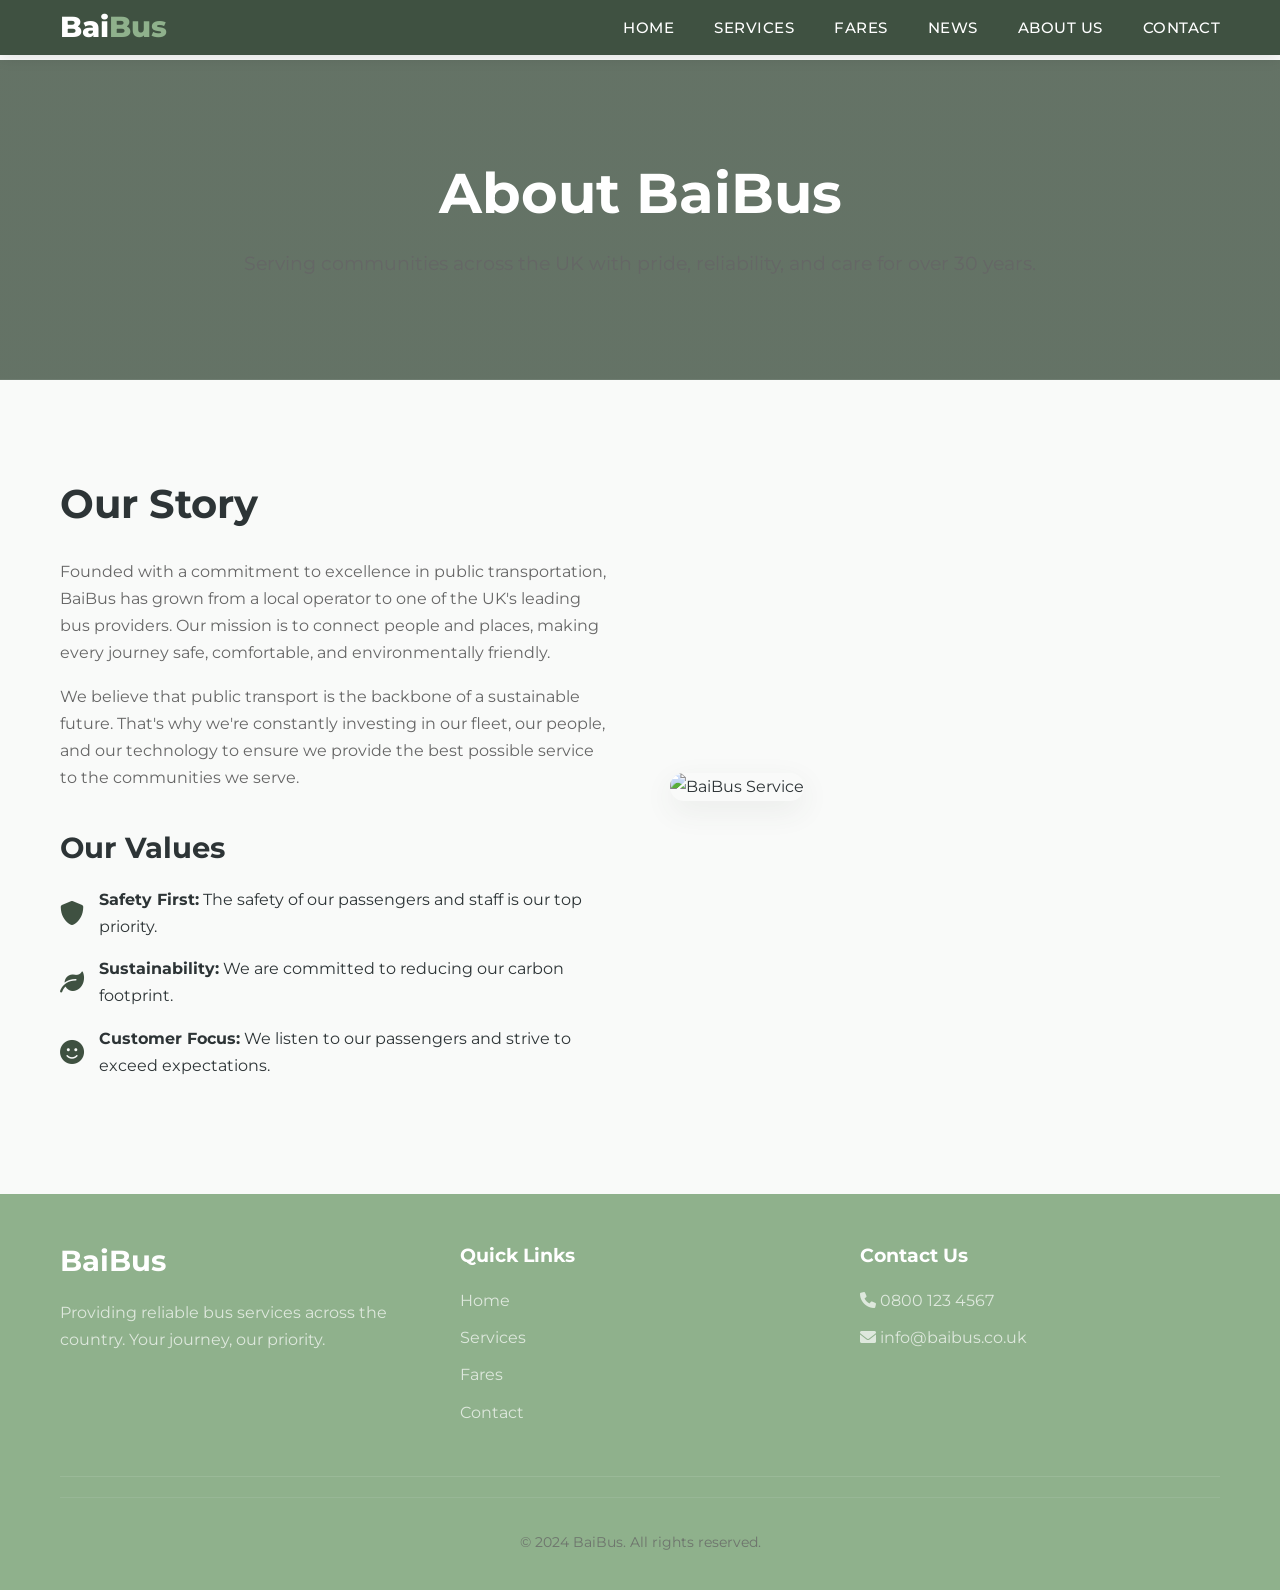
==== about.html @ 261c1f7c "Revamp commit" ====
<!DOCTYPE html>
<html lang="en">
<head>
    <meta charset="UTF-8">
    <meta name="viewport" content="width=device-width, initial-scale=1.0">
    <title>About Us - BaiBus</title>
    <link rel="stylesheet" href="css/styles.css">
    <link rel="stylesheet" href="https://cdnjs.cloudflare.com/ajax/libs/font-awesome/6.0.0/css/all.min.css">
    <link href="https://fonts.googleapis.com/css2?family=Montserrat:wght@300;400;500;600;700;800&family=Inter:wght@400;500;600&display=swap" rel="stylesheet">
</head>
<body>
    <!-- Header -->
    <header>
        <div class="container">
            <div class="logo">
                <a href="index.html"><h1><span class="logo-bai">Bai</span><span class="logo-bus">Bus</span></h1></a>
            </div>
            <nav>
                <ul>
                    <li><a href="index.html">Home</a></li>
                    <li><a href="services.html">Services</a></li>
                    <li><a href="fares.html">Fares</a></li>
                    <li><a href="news.html">News</a></li>
                    <li><a href="about.html" class="active">About Us</a></li>
                    <li><a href="contact.html">Contact</a></li>
                </ul>
            </nav>
            <div class="mobile-menu-toggle">
                <i class="fas fa-bars"></i>
            </div>
        </div>
    </header>

    <!-- Page Header -->
    <section class="page-header" style="background: linear-gradient(rgba(63, 81, 65, 0.8), rgba(63, 81, 65, 0.8)), url('images/hero-bus.jpg'); background-size: cover; background-position: center; padding: 100px 0; color: white; text-align: center;">
        <div class="container">
            <h1 style="font-size: 3.5rem; margin-bottom: 20px;">About BaiBus</h1>
            <p style="font-size: 1.2rem; max-width: 800px; margin: 0 auto; opacity: 0.9;">Serving communities across the UK with pride, reliability, and care for over 30 years.</p>
        </div>
    </section>

    <!-- About Content -->
    <section class="about-page" style="padding: 100px 0;">
        <div class="container">
            <div class="about-grid" style="display: grid; grid-template-columns: 1fr 1fr; gap: 60px; align-items: center;">
                <div class="about-text">
                    <h2 style="text-align: left; margin-bottom: 30px;">Our Story</h2>
                    <p>Founded with a commitment to excellence in public transportation, BaiBus has grown from a local operator to one of the UK's leading bus providers. Our mission is to connect people and places, making every journey safe, comfortable, and environmentally friendly.</p>
                    <p>We believe that public transport is the backbone of a sustainable future. That's why we're constantly investing in our fleet, our people, and our technology to ensure we provide the best possible service to the communities we serve.</p>
                    
                    <div class="values" style="margin-top: 40px;">
                        <h3 style="margin-bottom: 20px;">Our Values</h3>
                        <ul style="list-style: none;">
                            <li style="margin-bottom: 15px; display: flex; align-items: center; gap: 15px;">
                                <i class="fas fa-shield-alt" style="color: var(--primary-color); font-size: 1.5rem;"></i>
                                <span><strong>Safety First:</strong> The safety of our passengers and staff is our top priority.</span>
                            </li>
                            <li style="margin-bottom: 15px; display: flex; align-items: center; gap: 15px;">
                                <i class="fas fa-leaf" style="color: var(--primary-color); font-size: 1.5rem;"></i>
                                <span><strong>Sustainability:</strong> We are committed to reducing our carbon footprint.</span>
                            </li>
                            <li style="margin-bottom: 15px; display: flex; align-items: center; gap: 15px;">
                                <i class="fas fa-smile" style="color: var(--primary-color); font-size: 1.5rem;"></i>
                                <span><strong>Customer Focus:</strong> We listen to our passengers and strive to exceed expectations.</span>
                            </li>
                        </ul>
                    </div>
                </div>
                <div class="about-image-container">
                    <img src="images/hero-bus.jpg" alt="BaiBus Service" style="width: 100%; border-radius: 20px; box-shadow: var(--shadow);">
                </div>
            </div>
        </div>
    </section>

    <!-- Footer -->
    <footer>
        <div class="container">
            <div class="footer-content" style="display: grid; grid-template-columns: 1fr 1fr 1fr; gap: 40px; border-bottom: 1px solid rgba(255,255,255,0.1); padding-bottom: 40px; margin-bottom: 20px;">
                <div class="footer-info">
                    <h3 style="color: white; margin-bottom: 20px;">BaiBus</h3>
                    <p style="color: rgba(255,255,255,0.7);">Providing reliable bus services across the country. Your journey, our priority.</p>
                </div>
                <div class="footer-links">
                    <h4 style="color: white; margin-bottom: 20px;">Quick Links</h4>
                    <ul style="list-style: none;">
                        <li><a href="index.html" style="color: rgba(255,255,255,0.7); display: block; margin-bottom: 10px;">Home</a></li>
                        <li><a href="services.html" style="color: rgba(255,255,255,0.7); display: block; margin-bottom: 10px;">Services</a></li>
                        <li><a href="fares.html" style="color: rgba(255,255,255,0.7); display: block; margin-bottom: 10px;">Fares</a></li>
                        <li><a href="contact.html" style="color: rgba(255,255,255,0.7); display: block; margin-bottom: 10px;">Contact</a></li>
                    </ul>
                </div>
                <div class="footer-contact">
                    <h4 style="color: white; margin-bottom: 20px;">Contact Us</h4>
                    <p style="color: rgba(255,255,255,0.7); margin-bottom: 10px;"><i class="fas fa-phone"></i> 0800 123 4567</p>
                    <p style="color: rgba(255,255,255,0.7);"><i class="fas fa-envelope"></i> info@baibus.co.uk</p>
                </div>
            </div>
            <div class="footer-bottom" style="text-align: center; color: rgba(255,255,255,0.5); font-size: 0.9rem;">
                <p>&copy; 2024 BaiBus. All rights reserved.</p>
            </div>
        </div>
    </footer>
</body>
</html>
---- css/styles.css ----
/* CSS Variables */
:root {
    --primary-color: #3F5141; /* Dark Green */
    --secondary-color: #8FB18C; /* Light Sage Green */
    --accent-color: #6B8E69; /* Mid Green */
    --text-color: #2D3436;
    --light-text: #ffffff;
    --bg-color: #F9FAF9; /* Off-white green tint */
    --card-bg: #ffffff;
    --border-color: #E2E8E1;
    --shadow: 0 10px 30px rgba(63, 81, 65, 0.08);
    --transition: all 0.4s cubic-bezier(0.165, 0.84, 0.44, 1);
}

/* Reset and Base Styles */
* {
    margin: 0;
    padding: 0;
    box-sizing: border-box;
}

html {
    scroll-behavior: smooth;
}

body {
    font-family: 'Montserrat', 'Inter', -apple-system, sans-serif;
    line-height: 1.7;
    color: var(--text-color);
    background-color: var(--bg-color);
    overflow-x: hidden;
}

.container {
    max-width: 1200px;
    margin: 0 auto;
    padding: 0 20px;
}

a {
    text-decoration: none;
    color: var(--primary-color);
    transition: var(--transition);
}

a:hover {
    color: var(--secondary-color);
}

/* Typography */
h1, h2, h3, h4, h5, h6 {
    font-weight: 700;
    line-height: 1.2;
    margin-bottom: 1rem;
}

h1 {
    font-size: 3rem;
    margin-bottom: 1rem;
}

h2 {
    font-size: 2.5rem;
    margin-bottom: 2rem;
    text-align: center;
}

h3 {
    font-size: 1.8rem;
    margin-bottom: 1rem;
}

h4 {
    font-size: 1.2rem;
    margin-bottom: 0.5rem;
}

p {
    margin-bottom: 1rem;
    color: #666;
}

.section-title {
    position: relative;
    display: inline-block;
    margin-bottom: 3rem;
}

.section-title::after {
    content: '';
    position: absolute;
    bottom: -10px;
    left: 0;
    width: 60px;
    height: 4px;
    background-color: var(--primary-color);
    border-radius: 2px;
}

/* Buttons */
.btn-primary {
    display: inline-block;
    background-color: var(--primary-color);
    color: white;
    padding: 14px 34px;
    border-radius: 8px;
    font-weight: 600;
    transition: var(--transition);
    border: 2px solid var(--primary-color);
    cursor: pointer;
    box-shadow: var(--shadow);
}

.btn-primary:hover {
    background-color: transparent;
    color: var(--primary-color);
    transform: translateY(-3px);
}

.btn-secondary {
    display: inline-block;
    background-color: white;
    color: var(--primary-color);
    padding: 14px 34px;
    border-radius: 8px;
    font-weight: 600;
    transition: var(--transition);
    border: 2px solid white;
    cursor: pointer;
}

.btn-secondary:hover {
    background-color: transparent;
    color: white;
    transform: translateY(-3px);
}

/* Header */
header {
    position: fixed;
    top: 0;
    left: 0;
    width: 100%;
    background-color: var(--primary-color);
    z-index: 1000;
    box-shadow: 0 2px 15px rgba(0, 0, 0, 0.1);
    transition: var(--transition);
    padding: 10px 0;
}

header .container {
    display: flex;
    justify-content: space-between;
    align-items: center;
}

.logo h1 {
    font-size: 1.8rem;
    font-weight: 800;
    margin: 0;
}

.logo-bai {
    color: white;
}

.logo-bus {
    color: var(--secondary-color);
}

nav ul {
    display: flex;
    list-style: none;
    gap: 2.5rem;
    margin: 0;
}

nav ul li a {
    color: white;
    font-weight: 500;
    font-size: 0.95rem;
    text-transform: uppercase;
    letter-spacing: 0.5px;
}

nav ul li a:hover {
    color: var(--secondary-color);
}

.mobile-menu-toggle {
    display: none;
    cursor: pointer;
    font-size: 1.5rem;
    color: white;
}

/* Hero Section */
.hero {
    height: 90vh;
    display: flex;
    align-items: center;
    justify-content: center;
    text-align: center;
    background: linear-gradient(rgba(0,0,0,0.4), rgba(0,0,0,0.4)), url('../images/hero-bus.jpg');
    background-size: cover;
    background-position: center;
    color: white;
    position: relative;
    padding-top: 80px;
}

.hero-content {
    position: relative;
    z-index: 2;
    max-width: 800px;
}

.hero-content h1 {
    font-size: 4.5rem;
    margin-bottom: 1.5rem;
    line-height: 1.1;
}

.hero-content p {
    font-size: 1.2rem;
    margin-bottom: 2rem;
    opacity: 0.9;
}

.hero-buttons {
    display: flex;
    gap: 1rem;
}

.hero-image {
    position: relative;
    z-index: 2;
    width: 400px;
    height: 300px;
    display: flex;
    align-items: center;
    justify-content: center;
}

.bus-animation {
    position: relative;
    width: 100%;
    height: 100%;
}

.bus {
    width: 300px;
    height: 120px;
    background: white;
    border-radius: 10px;
    position: relative;
    animation: busMove 8s ease-in-out infinite;
    box-shadow: 0 10px 30px rgba(0, 0, 0, 0.3);
}

.bus::before {
    content: '';
    position: absolute;
    top: -20px;
    left: 20px;
    width: 60px;
    height: 20px;
    background: white;
    border-radius: 0 0 10px 10px;
    box-shadow: 0 5px 15px rgba(0, 0, 0, 0.2);
}

.bus::after {
    content: '';
    position: absolute;
    bottom: -10px;
    left: 0;
    width: 100%;
    height: 10px;
    background: linear-gradient(to bottom, rgba(0,0,0,0.3), transparent);
    border-radius: 50%;
}

@keyframes busMove {
    0%, 100% { transform: translateX(-50px); }
    50% { transform: translateX(50px); }
}

/* Services Section */
.services {
    padding: 100px 0;
    background-color: white;
}

.services-grid {
    display: grid;
    grid-template-columns: repeat(auto-fit, minmax(250px, 1fr));
    gap: 2rem;
}

.service-card {
    background: var(--card-bg);
    padding: 2rem;
    border-radius: 15px;
    box-shadow: var(--shadow);
    transition: var(--transition);
    text-align: center;
    border: 1px solid var(--border-color);
}

.service-card:hover {
    transform: translateY(-5px);
    box-shadow: 0 10px 25px rgba(0, 0, 0, 0.1);
}

.service-icon {
    width: 80px;
    height: 80px;
    background: var(--primary-color);
    border-radius: 50%;
    display: flex;
    align-items: center;
    justify-content: center;
    margin: 0 auto 1.5rem;
    color: white;
    font-size: 2rem;
}

.service-card h3 {
    font-size: 1.5rem;
    margin-bottom: 1rem;
}

/* Subsidiaries Section */
.subsidiaries {
    padding: 100px 0;
    background-color: var(--bg-color);
}

.subsidiaries-grid {
    display: grid;
    grid-template-columns: repeat(auto-fit, minmax(300px, 1fr));
    gap: 2rem;
}

.subsidiary-card {
    background: white;
    border-radius: 15px;
    overflow: hidden;
    box-shadow: var(--shadow);
    transition: var(--transition);
    border: 1px solid var(--border-color);
}

.subsidiary-card:hover {
    transform: translateY(-5px);
    box-shadow: 0 15px 35px rgba(0, 0, 0, 0.1);
}

.subsidiary-header {
    background: linear-gradient(135deg, var(--primary-color), var(--secondary-color));
    color: white;
    padding: 2rem;
    display: flex;
    justify-content: space-between;
    align-items: center;
}

.subsidiary-logo h3 {
    margin: 0;
    font-size: 1.8rem;
}

.subsidiary-logo span {
    font-weight: 300;
    opacity: 0.8;
}

.subsidiary-badge {
    background: rgba(255, 255, 255, 0.2);
    padding: 5px 15px;
    border-radius: 20px;
    font-size: 0.8rem;
    font-weight: 600;
    text-transform: uppercase;
}

.subsidiary-content {
    padding: 2rem;
}

.subsidiary-stats {
    display: flex;
    justify-content: space-between;
    margin: 2rem 0;
    padding: 1.5rem;
    background: var(--bg-color);
    border-radius: 10px;
}

.stat {
    text-align: center;
}

.stat-number {
    display: block;
    font-size: 2rem;
    font-weight: 700;
    color: var(--primary-color);
}

.stat-label {
    font-size: 0.8rem;
    text-transform: uppercase;
    letter-spacing: 1px;
    color: #666;
}

.subsidiary-link {
    display: inline-flex;
    align-items: center;
    gap: 0.5rem;
    color: var(--primary-color);
    font-weight: 600;
    margin-top: 1rem;
}

.subsidiary-link:hover {
    text-decoration: underline;
}

/* About Section */
.about {
    padding: 100px 0;
    background-color: white;
}

.about-content {
    display: grid;
    grid-template-columns: 1fr 1fr;
    gap: 4rem;
    align-items: center;
}

.about-text h2 {
    margin-bottom: 2rem;
}

.about-stats {
    display: flex;
    gap: 2rem;
    margin: 2rem 0;
}

.stat-item {
    text-align: center;
}

.stat-item .stat-number {
    display: block;
    font-size: 2.5rem;
    font-weight: 700;
    color: var(--primary-color);
    margin-bottom: 0.5rem;
}

.stat-item .stat-label {
    font-size: 0.9rem;
    color: #666;
    text-transform: uppercase;
    letter-spacing: 1px;
}

.about-commitment h3 {
    margin-bottom: 1rem;
    color: var(--secondary-color);
}

.about-commitment ul {
    list-style: none;
}

.about-commitment li {
    margin-bottom: 1rem;
    padding-left: 2rem;
    position: relative;
}

.about-commitment li i {
    position: absolute;
    left: 0;
    top: 0.2rem;
    color: var(--primary-color);
}

.about-image {
    position: relative;
    height: 400px;
    display: flex;
    align-items: center;
    justify-content: center;
}

.bus-image {
    width: 100%;
    height: 100%;
    background: linear-gradient(135deg, var(--primary-color), var(--secondary-color));
    border-radius: 15px;
    position: relative;
    overflow: hidden;
}

.bus-image::before {
    content: '';
    position: absolute;
    top: 50%;
    left: 50%;
    transform: translate(-50%, -50%);
    width: 80%;
    height: 60%;
    background: white;
    border-radius: 10px;
    box-shadow: 0 10px 30px rgba(0, 0, 0, 0.3);
}

/* Contact Section */
.contact {
    padding: 100px 0;
    background-color: var(--bg-color);
}

.contact-content {
    display: grid;
    grid-template-columns: 1fr 1fr;
    gap: 4rem;
}

.contact-info {
    display: flex;
    flex-direction: column;
    gap: 2rem;
}

.contact-item {
    display: flex;
    gap: 1.5rem;
    background: white;
    padding: 2rem;
    border-radius: 15px;
    box-shadow: var(--shadow);
    border: 1px solid var(--border-color);
}

.contact-item i {
    font-size: 2rem;
    color: var(--primary-color);
    background: rgba(0, 102, 204, 0.1);
    width: 60px;
    height: 60px;
    border-radius: 50%;
    display: flex;
    align-items: center;
    justify-content: center;
}

.contact-item h4 {
    margin-bottom: 0.5rem;
}

.contact-item p {
    margin-bottom: 0.5rem;
}

.contact-hours, .contact-response {
    font-size: 0.8rem;
    color: #666;
    font-style: italic;
}

.contact-form {
    background: white;
    padding: 3rem;
    border-radius: 15px;
    box-shadow: var(--shadow);
    border: 1px solid var(--border-color);
}

.form-group {
    margin-bottom: 1.5rem;
}

.form-group input,
.form-group select,
.form-group textarea {
    width: 100%;
    padding: 1rem;
    border: 2px solid var(--border-color);
    border-radius: 8px;
    font-family: inherit;
    font-size: 1rem;
    transition: var(--transition);
}

.form-group input:focus,
.form-group select:focus,
.form-group textarea:focus {
    outline: none;
    border-color: var(--primary-color);
    box-shadow: 0 0 0 3px rgba(0, 102, 204, 0.1);
}

.form-group textarea {
    resize: vertical;
    min-height: 120px;
}

/* Footer */
footer {
    background-color: var(--secondary-color);
    color: white;
    padding: 50px 0 20px;
}

.footer-content {
    display: grid;
    grid-template-columns: 1fr 1fr 1fr;
    gap: 3rem;
    margin-bottom: 3rem;
}

.footer-logo h3 {
    font-size: 2rem;
    margin-bottom: 1rem;
}

.footer-logo p {
    opacity: 0.8;
    margin-bottom: 2rem;
}

.footer-links h4,
.footer-social h4 {
    margin-bottom: 1.5rem;
    font-size: 1.2rem;
}

.footer-links ul {
    list-style: none;
}

.footer-links ul li {
    margin-bottom: 0.5rem;
}

.footer-links ul li a {
    color: rgba(255, 255, 255, 0.8);
}

.footer-links ul li a:hover {
    color: white;
}

.social-icons {
    display: flex;
    gap: 1rem;
}

.social-icons a {
    width: 40px;
    height: 40px;
    background: rgba(255, 255, 255, 0.1);
    border-radius: 50%;
    display: flex;
    align-items: center;
    justify-content: center;
    transition: var(--transition);
    color: white;
}

.social-icons a:hover {
    background: white;
    color: var(--secondary-color);
    transform: translateY(-3px);
}

.footer-bottom {
    border-top: 1px solid rgba(255, 255, 255, 0.1);
    padding-top: 2rem;
    text-align: center;
    opacity: 0.8;
}

.footer-bottom a {
    color: rgba(255, 255, 255, 0.8);
}

/* Responsive Design */
@media (max-width: 992px) {
    .hero {
        flex-direction: column;
        text-align: center;
        padding: 100px 5% 50px;
    }
    
    .hero-content h1 {
        font-size: 3rem;
    }
    
    .hero-image {
        margin-top: 2rem;
        width: 300px;
        height: 200px;
    }
    
    .about-content,
    .contact-content {
        grid-template-columns: 1fr;
    }
    
    .footer-content {
        grid-template-columns: 1fr;
        text-align: center;
    }
}

/* Page Header (Common) */
.page-header {
    margin-top: 60px;
    position: relative;
}

/* Route Timeline Component */
.route-timeline {
    padding: 80px 0;
    background: white;
    text-align: center;
}

.timeline-container {
    display: flex;
    justify-content: space-between;
    align-items: center;
    position: relative;
    max-width: 900px;
    margin: 50px auto;
}

.timeline-container::before {
    content: '';
    position: absolute;
    top: 50%;
    left: 0;
    width: 100%;
    height: 3px;
    background: var(--border-color);
    z-index: 1;
}

.timeline-stop {
    position: relative;
    z-index: 2;
    background: white;
    padding: 10px;
}

.stop-dot {
    width: 20px;
    height: 20px;
    background: var(--primary-color);
    border-radius: 50%;
    margin: 0 auto 10px;
    border: 4px solid white;
    box-shadow: 0 0 0 2px var(--primary-color);
}

.stop-name {
    font-weight: 700;
    font-size: 0.9rem;
    color: var(--primary-color);
}

/* Welcome Section */
.welcome-section {
    padding: 100px 0;
    background: var(--bg-color);
}

.welcome-content {
    max-width: 800px;
    margin: 0 auto;
    text-align: center;
}

.welcome-content h2 {
    color: var(--primary-color);
    margin-bottom: 30px;
}

/* Featured Grid */
.featured-grid {
    display: grid;
    grid-template-columns: repeat(3, 1fr);
    gap: 30px;
    margin-top: -60px;
    position: relative;
    z-index: 10;
}

.feature-card {
    background: white;
    border-radius: 12px;
    overflow: hidden;
    box-shadow: var(--shadow);
    transition: var(--transition);
}

.feature-card:hover {
    transform: translateY(-10px);
}

.feature-image {
    height: 200px;
    background-size: cover;
    background-position: center;
}

.feature-content {
    padding: 30px;
}

.feature-content h3 {
    margin-bottom: 15px;
}

@media (max-width: 992px) {
    .featured-grid {
        grid-template-columns: 1fr;
        margin-top: 30px;
    }
    
    .timeline-container {
        flex-direction: column;
        gap: 30px;
    }
    
    .timeline-container::before {
        width: 3px;
        height: 100%;
        left: 50%;
        top: 0;
        transform: translateX(-50%);
    }
    
    .stop-dot {
        margin: 0;
    }
    
    .timeline-stop {
        display: flex;
        align-items: center;
        gap: 20px;
        width: 100%;
        justify-content: center;
    }
}


@media (max-width: 480px) {
    .hero-content h1 {
        font-size: 2rem;
    }
    
    .container {
        padding: 0 15px;
    }
    
    .contact-form {
        padding: 2rem 1rem;
    }
}
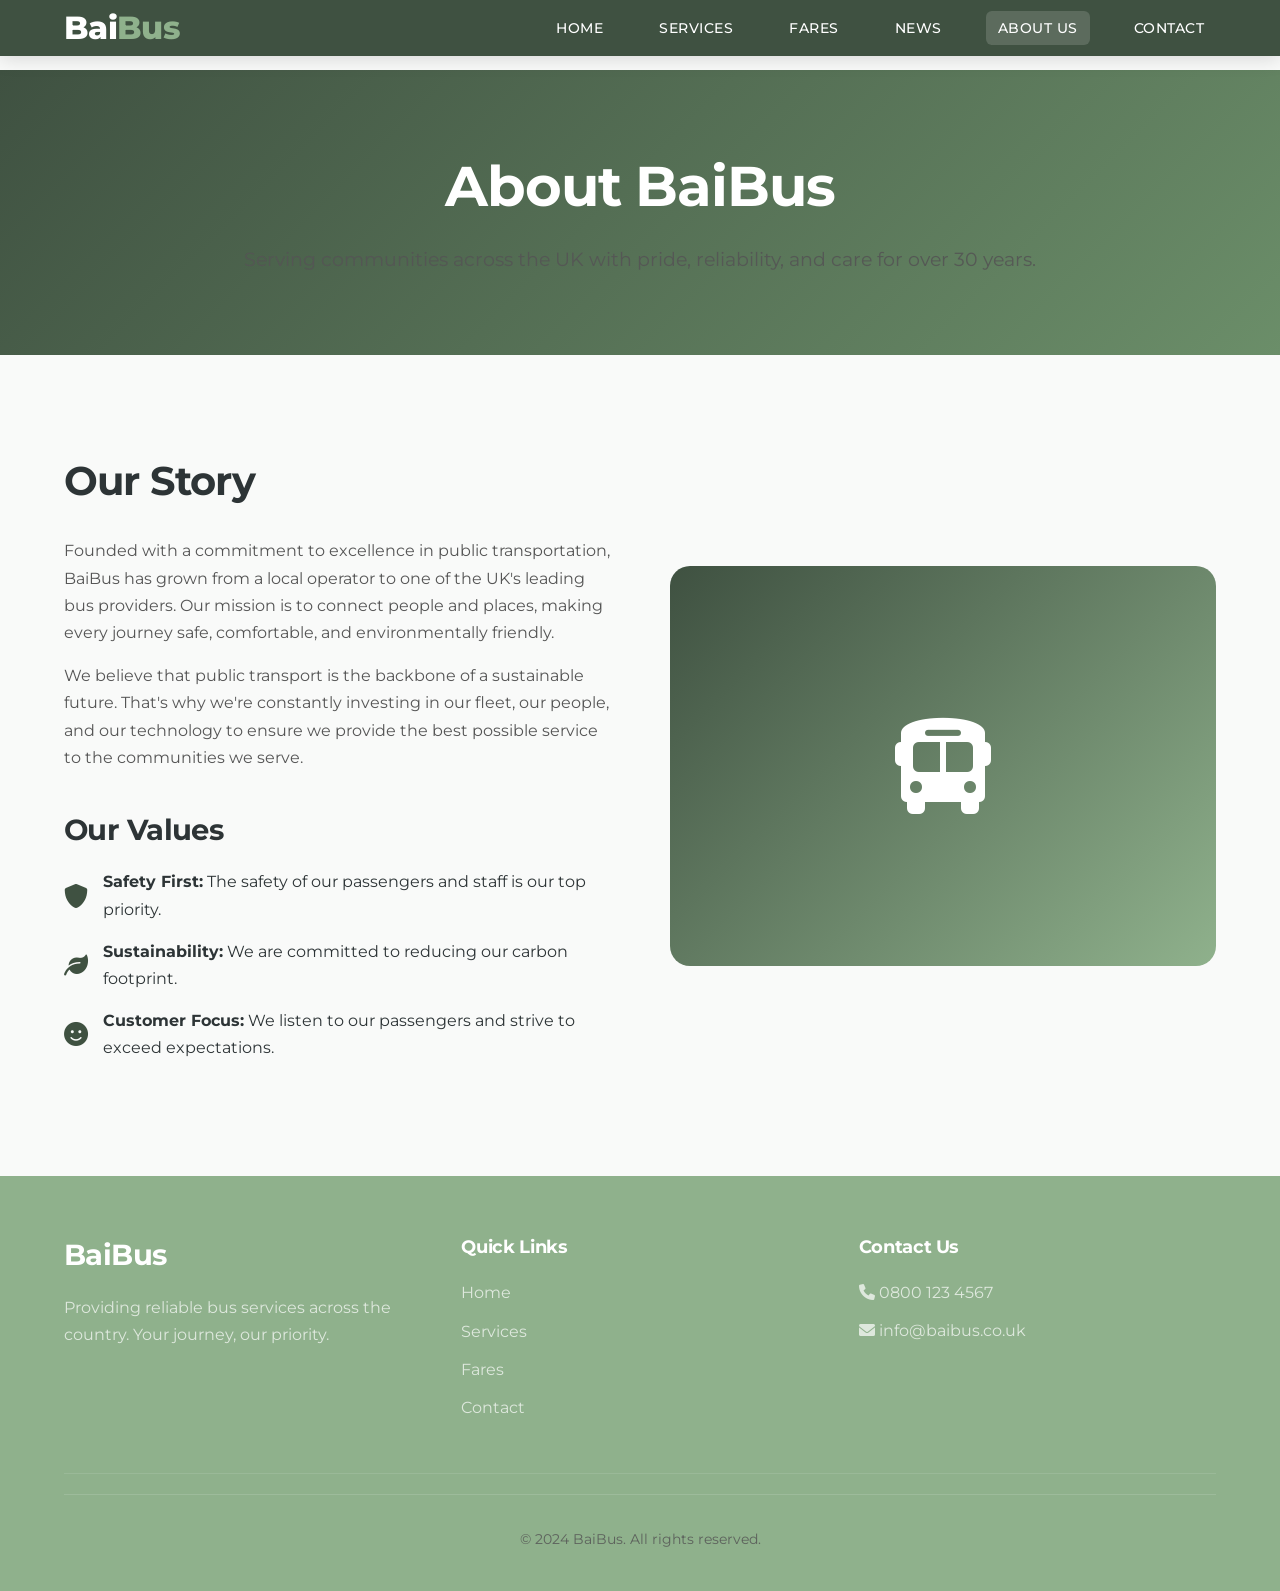
==== commit 7836a9a1: "Update UI with mobile-first design and remove image placeholders Key features implemented: - Updated" ====
--- a/about.html
+++ b/about.html
@@ -32,7 +32,7 @@
     </header>
 
     <!-- Page Header -->
-    <section class="page-header" style="background: linear-gradient(rgba(63, 81, 65, 0.8), rgba(63, 81, 65, 0.8)), url('images/hero-bus.jpg'); background-size: cover; background-position: center; padding: 100px 0; color: white; text-align: center;">
+    <section class="page-header">
         <div class="container">
             <h1 style="font-size: 3.5rem; margin-bottom: 20px;">About BaiBus</h1>
             <p style="font-size: 1.2rem; max-width: 800px; margin: 0 auto; opacity: 0.9;">Serving communities across the UK with pride, reliability, and care for over 30 years.</p>
@@ -67,7 +67,9 @@
                     </div>
                 </div>
                 <div class="about-image-container">
-                    <img src="images/hero-bus.jpg" alt="BaiBus Service" style="width: 100%; border-radius: 20px; box-shadow: var(--shadow);">
+                    <div style="width: 100%; height: 400px; background: linear-gradient(135deg, var(--primary-color), var(--secondary-color)); border-radius: 20px; display: flex; align-items: center; justify-content: center; font-size: 6rem; color: white;">
+                        <i class="fas fa-bus"></i>
+                    </div>
                 </div>
             </div>
         </div>
--- a/css/styles.css
+++ b/css/styles.css
@@ -1,15 +1,18 @@
 /* CSS Variables */
 :root {
-    --primary-color: #3F5141; /* Dark Green */
-    --secondary-color: #8FB18C; /* Light Sage Green */
-    --accent-color: #6B8E69; /* Mid Green */
+    --primary-color: #3F5141;
+    --secondary-color: #8FB18C;
+    --accent-color: #6B8E69;
     --text-color: #2D3436;
     --light-text: #ffffff;
-    --bg-color: #F9FAF9; /* Off-white green tint */
+    --bg-color: #F9FAF9;
     --card-bg: #ffffff;
     --border-color: #E2E8E1;
     --shadow: 0 10px 30px rgba(63, 81, 65, 0.08);
-    --transition: all 0.4s cubic-bezier(0.165, 0.84, 0.44, 1);
+    --shadow-hover: 0 20px 40px rgba(63, 81, 65, 0.12);
+    --transition: all 0.3s cubic-bezier(0.4, 0, 0.2, 1);
+    --border-radius: 12px;
+    --border-radius-lg: 20px;
 }
 
 /* Reset and Base Styles */
@@ -24,17 +27,19 @@
 }
 
 body {
-    font-family: 'Montserrat', 'Inter', -apple-system, sans-serif;
+    font-family: 'Montserrat', 'Inter', -apple-system, BlinkMacSystemFont, sans-serif;
     line-height: 1.7;
     color: var(--text-color);
     background-color: var(--bg-color);
     overflow-x: hidden;
+    -webkit-font-smoothing: antialiased;
+    -moz-osx-font-smoothing: grayscale;
 }
 
 .container {
     max-width: 1200px;
     margin: 0 auto;
-    padding: 0 20px;
+    padding: 0 24px;
 }
 
 a {
@@ -50,34 +55,35 @@
 /* Typography */
 h1, h2, h3, h4, h5, h6 {
     font-weight: 700;
-    line-height: 1.2;
+    line-height: 1.3;
     margin-bottom: 1rem;
+    letter-spacing: -0.02em;
 }
 
 h1 {
-    font-size: 3rem;
-    margin-bottom: 1rem;
+    font-size: clamp(2rem, 5vw, 3.5rem);
+    margin-bottom: 1.5rem;
 }
 
 h2 {
-    font-size: 2.5rem;
+    font-size: clamp(1.8rem, 4vw, 2.5rem);
     margin-bottom: 2rem;
     text-align: center;
 }
 
 h3 {
-    font-size: 1.8rem;
+    font-size: clamp(1.3rem, 3vw, 1.8rem);
     margin-bottom: 1rem;
 }
 
 h4 {
-    font-size: 1.2rem;
+    font-size: 1.1rem;
     margin-bottom: 0.5rem;
 }
 
 p {
     margin-bottom: 1rem;
-    color: #666;
+    color: #555;
 }
 
 .section-title {
@@ -93,46 +99,50 @@
     left: 0;
     width: 60px;
     height: 4px;
+    background: linear-gradient(90deg, var(--primary-color), var(--secondary-color));
+    border-radius: 2px;
+}
+
+/* Buttons */
+.btn-primary, .btn-secondary {
+    display: inline-flex;
+    align-items: center;
+    justify-content: center;
+    padding: 14px 32px;
+    border-radius: var(--border-radius);
+    font-weight: 600;
+    font-size: 0.95rem;
+    transition: var(--transition);
+    cursor: pointer;
+    border: 2px solid transparent;
+    gap: 8px;
+}
+
+.btn-primary {
     background-color: var(--primary-color);
-    border-radius: 2px;
-}
-
-/* Buttons */
-.btn-primary {
-    display: inline-block;
-    background-color: var(--primary-color);
-    color: white;
-    padding: 14px 34px;
-    border-radius: 8px;
-    font-weight: 600;
-    transition: var(--transition);
-    border: 2px solid var(--primary-color);
-    cursor: pointer;
-    box-shadow: var(--shadow);
+    color: white;
+    border-color: var(--primary-color);
+    box-shadow: 0 4px 14px rgba(63, 81, 65, 0.3);
 }
 
 .btn-primary:hover {
     background-color: transparent;
     color: var(--primary-color);
-    transform: translateY(-3px);
+    transform: translateY(-2px);
+    box-shadow: 0 6px 20px rgba(63, 81, 65, 0.4);
 }
 
 .btn-secondary {
-    display: inline-block;
     background-color: white;
     color: var(--primary-color);
-    padding: 14px 34px;
-    border-radius: 8px;
-    font-weight: 600;
-    transition: var(--transition);
-    border: 2px solid white;
-    cursor: pointer;
+    border-color: white;
+    box-shadow: 0 4px 14px rgba(0, 0, 0, 0.1);
 }
 
 .btn-secondary:hover {
     background-color: transparent;
     color: white;
-    transform: translateY(-3px);
+    transform: translateY(-2px);
 }
 
 /* Header */
@@ -143,9 +153,14 @@
     width: 100%;
     background-color: var(--primary-color);
     z-index: 1000;
-    box-shadow: 0 2px 15px rgba(0, 0, 0, 0.1);
-    transition: var(--transition);
-    padding: 10px 0;
+    box-shadow: 0 2px 20px rgba(0, 0, 0, 0.15);
+    transition: var(--transition);
+    padding: 12px 0;
+}
+
+header.scrolled {
+    padding: 8px 0;
+    background-color: rgba(63, 81, 65, 0.98);
 }
 
 header .container {
@@ -155,9 +170,10 @@
 }
 
 .logo h1 {
-    font-size: 1.8rem;
+    font-size: clamp(1.5rem, 4vw, 2rem);
     font-weight: 800;
     margin: 0;
+    line-height: 1;
 }
 
 .logo-bai {
@@ -171,20 +187,25 @@
 nav ul {
     display: flex;
     list-style: none;
-    gap: 2.5rem;
+    gap: 2rem;
     margin: 0;
 }
 
 nav ul li a {
     color: white;
     font-weight: 500;
-    font-size: 0.95rem;
+    font-size: 0.9rem;
     text-transform: uppercase;
     letter-spacing: 0.5px;
-}
-
-nav ul li a:hover {
-    color: var(--secondary-color);
+    padding: 8px 12px;
+    border-radius: 6px;
+    transition: var(--transition);
+}
+
+nav ul li a:hover,
+nav ul li a.active {
+    color: white;
+    background-color: rgba(255, 255, 255, 0.15);
 }
 
 .mobile-menu-toggle {
@@ -192,116 +213,139 @@
     cursor: pointer;
     font-size: 1.5rem;
     color: white;
+    padding: 8px;
+    transition: var(--transition);
+}
+
+.mobile-menu-toggle:hover {
+    opacity: 0.8;
 }
 
 /* Hero Section */
 .hero {
-    height: 90vh;
+    min-height: 100vh;
     display: flex;
     align-items: center;
     justify-content: center;
     text-align: center;
-    background: linear-gradient(rgba(0,0,0,0.4), rgba(0,0,0,0.4)), url('../images/hero-bus.jpg');
-    background-size: cover;
-    background-position: center;
+    background: linear-gradient(135deg, rgba(63, 81, 65, 0.9), rgba(107, 142, 105, 0.8));
     color: white;
     position: relative;
     padding-top: 80px;
+    overflow: hidden;
+}
+
+.hero::before {
+    content: '';
+    position: absolute;
+    top: 0;
+    left: 0;
+    right: 0;
+    bottom: 0;
+    background: radial-gradient(circle at 20% 50%, rgba(143, 177, 140, 0.1) 0%, transparent 50%),
+                radial-gradient(circle at 80% 80%, rgba(143, 177, 140, 0.1) 0%, transparent 50%);
+    pointer-events: none;
 }
 
 .hero-content {
     position: relative;
     z-index: 2;
-    max-width: 800px;
+    max-width: 900px;
+    padding: 40px 20px;
 }
 
 .hero-content h1 {
-    font-size: 4.5rem;
+    font-size: clamp(2.5rem, 6vw, 4.5rem);
     margin-bottom: 1.5rem;
     line-height: 1.1;
+    font-weight: 800;
 }
 
 .hero-content p {
-    font-size: 1.2rem;
-    margin-bottom: 2rem;
-    opacity: 0.9;
+    font-size: clamp(1.1rem, 2vw, 1.3rem);
+    margin-bottom: 2.5rem;
+    opacity: 0.95;
+    max-width: 600px;
+    margin-left: auto;
+    margin-right: auto;
 }
 
 .hero-buttons {
     display: flex;
     gap: 1rem;
-}
-
-.hero-image {
+    justify-content: center;
+    flex-wrap: wrap;
+}
+
+/* Featured Services Section */
+.featured-services {
+    padding: 80px 0;
+    background-color: var(--bg-color);
+}
+
+.featured-grid {
+    display: grid;
+    grid-template-columns: repeat(auto-fit, minmax(300px, 1fr));
+    gap: 30px;
+    margin-top: -60px;
     position: relative;
-    z-index: 2;
-    width: 400px;
-    height: 300px;
+    z-index: 10;
+}
+
+.feature-card {
+    background: white;
+    border-radius: var(--border-radius-lg);
+    overflow: hidden;
+    box-shadow: var(--shadow);
+    transition: var(--transition);
+    border: 1px solid var(--border-color);
+}
+
+.feature-card:hover {
+    transform: translateY(-8px);
+    box-shadow: var(--shadow-hover);
+}
+
+.feature-image {
+    height: 200px;
+    background: linear-gradient(135deg, var(--primary-color), var(--secondary-color));
     display: flex;
     align-items: center;
     justify-content: center;
-}
-
-.bus-animation {
-    position: relative;
-    width: 100%;
-    height: 100%;
-}
-
-.bus {
-    width: 300px;
-    height: 120px;
-    background: white;
-    border-radius: 10px;
-    position: relative;
-    animation: busMove 8s ease-in-out infinite;
-    box-shadow: 0 10px 30px rgba(0, 0, 0, 0.3);
-}
-
-.bus::before {
-    content: '';
-    position: absolute;
-    top: -20px;
-    left: 20px;
-    width: 60px;
-    height: 20px;
-    background: white;
-    border-radius: 0 0 10px 10px;
-    box-shadow: 0 5px 15px rgba(0, 0, 0, 0.2);
-}
-
-.bus::after {
-    content: '';
-    position: absolute;
-    bottom: -10px;
-    left: 0;
-    width: 100%;
-    height: 10px;
-    background: linear-gradient(to bottom, rgba(0,0,0,0.3), transparent);
-    border-radius: 50%;
-}
-
-@keyframes busMove {
-    0%, 100% { transform: translateX(-50px); }
-    50% { transform: translateX(50px); }
+    font-size: 3rem;
+    color: white;
+}
+
+.feature-content {
+    padding: 30px;
+}
+
+.feature-content h3 {
+    margin-bottom: 15px;
+    color: var(--primary-color);
+}
+
+.feature-content p {
+    margin-bottom: 20px;
+    line-height: 1.6;
 }
 
 /* Services Section */
 .services {
-    padding: 100px 0;
+    padding: 80px 0;
     background-color: white;
 }
 
 .services-grid {
     display: grid;
-    grid-template-columns: repeat(auto-fit, minmax(250px, 1fr));
+    grid-template-columns: repeat(auto-fit, minmax(280px, 1fr));
     gap: 2rem;
 }
 
 .service-card {
     background: var(--card-bg);
-    padding: 2rem;
-    border-radius: 15px;
+    padding: 2.5rem;
+    border-radius: var(--border-radius-lg);
     box-shadow: var(--shadow);
     transition: var(--transition);
     text-align: center;
@@ -309,14 +353,14 @@
 }
 
 .service-card:hover {
-    transform: translateY(-5px);
-    box-shadow: 0 10px 25px rgba(0, 0, 0, 0.1);
+    transform: translateY(-6px);
+    box-shadow: var(--shadow-hover);
 }
 
 .service-icon {
     width: 80px;
     height: 80px;
-    background: var(--primary-color);
+    background: linear-gradient(135deg, var(--primary-color), var(--secondary-color));
     border-radius: 50%;
     display: flex;
     align-items: center;
@@ -327,25 +371,26 @@
 }
 
 .service-card h3 {
-    font-size: 1.5rem;
+    font-size: 1.4rem;
     margin-bottom: 1rem;
+    color: var(--primary-color);
 }
 
 /* Subsidiaries Section */
 .subsidiaries {
-    padding: 100px 0;
+    padding: 80px 0;
     background-color: var(--bg-color);
 }
 
 .subsidiaries-grid {
     display: grid;
-    grid-template-columns: repeat(auto-fit, minmax(300px, 1fr));
+    grid-template-columns: repeat(auto-fit, minmax(320px, 1fr));
     gap: 2rem;
 }
 
 .subsidiary-card {
     background: white;
-    border-radius: 15px;
+    border-radius: var(--border-radius-lg);
     overflow: hidden;
     box-shadow: var(--shadow);
     transition: var(--transition);
@@ -353,8 +398,8 @@
 }
 
 .subsidiary-card:hover {
-    transform: translateY(-5px);
-    box-shadow: 0 15px 35px rgba(0, 0, 0, 0.1);
+    transform: translateY(-6px);
+    box-shadow: var(--shadow-hover);
 }
 
 .subsidiary-header {
@@ -368,21 +413,22 @@
 
 .subsidiary-logo h3 {
     margin: 0;
-    font-size: 1.8rem;
+    font-size: 1.6rem;
 }
 
 .subsidiary-logo span {
     font-weight: 300;
-    opacity: 0.8;
+    opacity: 0.9;
 }
 
 .subsidiary-badge {
     background: rgba(255, 255, 255, 0.2);
-    padding: 5px 15px;
+    padding: 6px 16px;
     border-radius: 20px;
-    font-size: 0.8rem;
+    font-size: 0.75rem;
     font-weight: 600;
     text-transform: uppercase;
+    letter-spacing: 0.5px;
 }
 
 .subsidiary-content {
@@ -391,11 +437,11 @@
 
 .subsidiary-stats {
     display: flex;
-    justify-content: space-between;
+    justify-content: space-around;
     margin: 2rem 0;
     padding: 1.5rem;
     background: var(--bg-color);
-    border-radius: 10px;
+    border-radius: var(--border-radius);
 }
 
 .stat {
@@ -404,16 +450,17 @@
 
 .stat-number {
     display: block;
-    font-size: 2rem;
+    font-size: 1.8rem;
     font-weight: 700;
     color: var(--primary-color);
 }
 
 .stat-label {
-    font-size: 0.8rem;
+    font-size: 0.75rem;
     text-transform: uppercase;
     letter-spacing: 1px;
     color: #666;
+    margin-top: 4px;
 }
 
 .subsidiary-link {
@@ -431,7 +478,7 @@
 
 /* About Section */
 .about {
-    padding: 100px 0;
+    padding: 80px 0;
     background-color: white;
 }
 
@@ -444,16 +491,20 @@
 
 .about-text h2 {
     margin-bottom: 2rem;
+    text-align: left;
 }
 
 .about-stats {
     display: flex;
     gap: 2rem;
     margin: 2rem 0;
+    flex-wrap: wrap;
 }
 
 .stat-item {
     text-align: center;
+    flex: 1;
+    min-width: 120px;
 }
 
 .stat-item .stat-number {
@@ -465,7 +516,7 @@
 }
 
 .stat-item .stat-label {
-    font-size: 0.9rem;
+    font-size: 0.85rem;
     color: #666;
     text-transform: uppercase;
     letter-spacing: 1px;
@@ -482,7 +533,7 @@
 
 .about-commitment li {
     margin-bottom: 1rem;
-    padding-left: 2rem;
+    padding-left: 2.2rem;
     position: relative;
 }
 
@@ -499,33 +550,23 @@
     display: flex;
     align-items: center;
     justify-content: center;
-}
-
-.bus-image {
-    width: 100%;
-    height: 100%;
+    border-radius: var(--border-radius-lg);
     background: linear-gradient(135deg, var(--primary-color), var(--secondary-color));
-    border-radius: 15px;
-    position: relative;
     overflow: hidden;
 }
 
-.bus-image::before {
+.about-image::before {
     content: '';
     position: absolute;
-    top: 50%;
-    left: 50%;
-    transform: translate(-50%, -50%);
-    width: 80%;
+    width: 60%;
     height: 60%;
-    background: white;
-    border-radius: 10px;
-    box-shadow: 0 10px 30px rgba(0, 0, 0, 0.3);
+    border: 3px solid rgba(255, 255, 255, 0.3);
+    border-radius: var(--border-radius);
 }
 
 /* Contact Section */
 .contact {
-    padding: 100px 0;
+    padding: 80px 0;
     background-color: var(--bg-color);
 }
 
@@ -538,7 +579,7 @@
 .contact-info {
     display: flex;
     flex-direction: column;
-    gap: 2rem;
+    gap: 1.5rem;
 }
 
 .contact-item {
@@ -546,41 +587,49 @@
     gap: 1.5rem;
     background: white;
     padding: 2rem;
-    border-radius: 15px;
+    border-radius: var(--border-radius-lg);
     box-shadow: var(--shadow);
     border: 1px solid var(--border-color);
+    transition: var(--transition);
+}
+
+.contact-item:hover {
+    transform: translateX(5px);
+    box-shadow: var(--shadow-hover);
 }
 
 .contact-item i {
-    font-size: 2rem;
-    color: var(--primary-color);
-    background: rgba(0, 102, 204, 0.1);
-    width: 60px;
-    height: 60px;
+    font-size: 1.8rem;
+    color: white;
+    background: linear-gradient(135deg, var(--primary-color), var(--secondary-color));
+    width: 56px;
+    height: 56px;
     border-radius: 50%;
     display: flex;
     align-items: center;
     justify-content: center;
+    flex-shrink: 0;
 }
 
 .contact-item h4 {
     margin-bottom: 0.5rem;
+    color: var(--primary-color);
 }
 
 .contact-item p {
-    margin-bottom: 0.5rem;
+    margin-bottom: 0.3rem;
 }
 
 .contact-hours, .contact-response {
     font-size: 0.8rem;
-    color: #666;
+    color: #888;
     font-style: italic;
 }
 
 .contact-form {
     background: white;
-    padding: 3rem;
-    border-radius: 15px;
+    padding: 2.5rem;
+    border-radius: var(--border-radius-lg);
     box-shadow: var(--shadow);
     border: 1px solid var(--border-color);
 }
@@ -593,12 +642,13 @@
 .form-group select,
 .form-group textarea {
     width: 100%;
-    padding: 1rem;
+    padding: 14px 16px;
     border: 2px solid var(--border-color);
-    border-radius: 8px;
+    border-radius: var(--border-radius);
     font-family: inherit;
     font-size: 1rem;
     transition: var(--transition);
+    background-color: #fafafa;
 }
 
 .form-group input:focus,
@@ -606,24 +656,33 @@
 .form-group textarea:focus {
     outline: none;
     border-color: var(--primary-color);
-    box-shadow: 0 0 0 3px rgba(0, 102, 204, 0.1);
+    box-shadow: 0 0 0 4px rgba(63, 81, 65, 0.1);
+    background-color: white;
+}
+
+.form-group label {
+    display: block;
+    margin-bottom: 0.5rem;
+    font-weight: 600;
+    color: var(--primary-color);
+    font-size: 0.9rem;
 }
 
 .form-group textarea {
     resize: vertical;
-    min-height: 120px;
+    min-height: 140px;
 }
 
 /* Footer */
 footer {
     background-color: var(--secondary-color);
     color: white;
-    padding: 50px 0 20px;
+    padding: 60px 0 24px;
 }
 
 .footer-content {
     display: grid;
-    grid-template-columns: 1fr 1fr 1fr;
+    grid-template-columns: 1.5fr 1fr 1fr;
     gap: 3rem;
     margin-bottom: 3rem;
 }
@@ -631,17 +690,21 @@
 .footer-logo h3 {
     font-size: 2rem;
     margin-bottom: 1rem;
+    font-weight: 800;
 }
 
 .footer-logo p {
-    opacity: 0.8;
-    margin-bottom: 2rem;
+    opacity: 0.9;
+    margin-bottom: 0;
+    line-height: 1.7;
 }
 
 .footer-links h4,
-.footer-social h4 {
+.footer-social h4,
+.footer-contact h4 {
     margin-bottom: 1.5rem;
-    font-size: 1.2rem;
+    font-size: 1.1rem;
+    font-weight: 700;
 }
 
 .footer-links ul {
@@ -649,15 +712,17 @@
 }
 
 .footer-links ul li {
-    margin-bottom: 0.5rem;
+    margin-bottom: 0.7rem;
 }
 
 .footer-links ul li a {
-    color: rgba(255, 255, 255, 0.8);
+    color: rgba(255, 255, 255, 0.85);
+    transition: var(--transition);
 }
 
 .footer-links ul li a:hover {
     color: white;
+    padding-left: 5px;
 }
 
 .social-icons {
@@ -666,9 +731,9 @@
 }
 
 .social-icons a {
-    width: 40px;
-    height: 40px;
-    background: rgba(255, 255, 255, 0.1);
+    width: 42px;
+    height: 42px;
+    background: rgba(255, 255, 255, 0.15);
     border-radius: 50%;
     display: flex;
     align-items: center;
@@ -684,49 +749,29 @@
 }
 
 .footer-bottom {
-    border-top: 1px solid rgba(255, 255, 255, 0.1);
+    border-top: 1px solid rgba(255, 255, 255, 0.15);
     padding-top: 2rem;
     text-align: center;
-    opacity: 0.8;
+    opacity: 0.85;
 }
 
 .footer-bottom a {
-    color: rgba(255, 255, 255, 0.8);
-}
-
-/* Responsive Design */
-@media (max-width: 992px) {
-    .hero {
-        flex-direction: column;
-        text-align: center;
-        padding: 100px 5% 50px;
-    }
-    
-    .hero-content h1 {
-        font-size: 3rem;
-    }
-    
-    .hero-image {
-        margin-top: 2rem;
-        width: 300px;
-        height: 200px;
-    }
-    
-    .about-content,
-    .contact-content {
-        grid-template-columns: 1fr;
-    }
-    
-    .footer-content {
-        grid-template-columns: 1fr;
-        text-align: center;
-    }
+    color: rgba(255, 255, 255, 0.85);
+    transition: var(--transition);
+}
+
+.footer-bottom a:hover {
+    color: white;
 }
 
 /* Page Header (Common) */
 .page-header {
-    margin-top: 60px;
+    margin-top: 70px;
     position: relative;
+    background: linear-gradient(135deg, var(--primary-color), var(--accent-color));
+    padding: 80px 0;
+    color: white;
+    text-align: center;
 }
 
 /* Route Timeline Component */
@@ -743,6 +788,8 @@
     position: relative;
     max-width: 900px;
     margin: 50px auto;
+    flex-wrap: wrap;
+    gap: 20px;
 }
 
 .timeline-container::before {
@@ -752,24 +799,34 @@
     left: 0;
     width: 100%;
     height: 3px;
-    background: var(--border-color);
+    background: linear-gradient(90deg, var(--border-color), var(--secondary-color), var(--border-color));
     z-index: 1;
+    display: none;
 }
 
 .timeline-stop {
     position: relative;
     z-index: 2;
     background: white;
-    padding: 10px;
+    padding: 15px 20px;
+    border-radius: var(--border-radius);
+    box-shadow: var(--shadow);
+    border: 1px solid var(--border-color);
+    transition: var(--transition);
+}
+
+.timeline-stop:hover {
+    transform: translateY(-3px);
+    box-shadow: var(--shadow-hover);
 }
 
 .stop-dot {
-    width: 20px;
-    height: 20px;
-    background: var(--primary-color);
+    width: 16px;
+    height: 16px;
+    background: linear-gradient(135deg, var(--primary-color), var(--secondary-color));
     border-radius: 50%;
     margin: 0 auto 10px;
-    border: 4px solid white;
+    border: 3px solid white;
     box-shadow: 0 0 0 2px var(--primary-color);
 }
 
@@ -777,11 +834,12 @@
     font-weight: 700;
     font-size: 0.9rem;
     color: var(--primary-color);
+    display: block;
 }
 
 /* Welcome Section */
 .welcome-section {
-    padding: 100px 0;
+    padding: 80px 0;
     background: var(--bg-color);
 }
 
@@ -793,13 +851,18 @@
 
 .welcome-content h2 {
     color: var(--primary-color);
-    margin-bottom: 30px;
+    margin-bottom: 1.5rem;
+}
+
+.welcome-content p {
+    font-size: 1.05rem;
+    line-height: 1.8;
 }
 
 /* Featured Grid */
 .featured-grid {
     display: grid;
-    grid-template-columns: repeat(3, 1fr);
+    grid-template-columns: repeat(auto-fit, minmax(300px, 1fr));
     gap: 30px;
     margin-top: -60px;
     position: relative;
@@ -808,20 +871,26 @@
 
 .feature-card {
     background: white;
-    border-radius: 12px;
+    border-radius: var(--border-radius-lg);
     overflow: hidden;
     box-shadow: var(--shadow);
     transition: var(--transition);
+    border: 1px solid var(--border-color);
 }
 
 .feature-card:hover {
-    transform: translateY(-10px);
+    transform: translateY(-8px);
+    box-shadow: var(--shadow-hover);
 }
 
 .feature-image {
     height: 200px;
-    background-size: cover;
-    background-position: center;
+    background: linear-gradient(135deg, var(--primary-color), var(--secondary-color));
+    display: flex;
+    align-items: center;
+    justify-content: center;
+    font-size: 3rem;
+    color: white;
 }
 
 .feature-content {
@@ -830,9 +899,58 @@
 
 .feature-content h3 {
     margin-bottom: 15px;
-}
-
+    color: var(--primary-color);
+}
+
+/* Responsive Design */
 @media (max-width: 992px) {
+    nav ul {
+        display: none;
+        position: absolute;
+        top: 100%;
+        left: 0;
+        width: 100%;
+        background-color: var(--primary-color);
+        flex-direction: column;
+        padding: 20px;
+        gap: 0;
+        box-shadow: 0 10px 20px rgba(0, 0, 0, 0.1);
+    }
+    
+    nav ul.show {
+        display: flex;
+    }
+    
+    nav ul li {
+        width: 100%;
+    }
+    
+    nav ul li a {
+        display: block;
+        padding: 15px 20px;
+        border-radius: 8px;
+    }
+    
+    nav ul li a:hover {
+        background-color: rgba(255, 255, 255, 0.1);
+    }
+    
+    .mobile-menu-toggle {
+        display: block;
+    }
+    
+    .about-content,
+    .contact-content {
+        grid-template-columns: 1fr;
+        gap: 2rem;
+    }
+    
+    .footer-content {
+        grid-template-columns: 1fr;
+        text-align: center;
+        gap: 2rem;
+    }
+    
     .featured-grid {
         grid-template-columns: 1fr;
         margin-top: 30px;
@@ -840,7 +958,7 @@
     
     .timeline-container {
         flex-direction: column;
-        gap: 30px;
+        gap: 15px;
     }
     
     .timeline-container::before {
@@ -849,6 +967,7 @@
         left: 50%;
         top: 0;
         transform: translateX(-50%);
+        display: block;
     }
     
     .stop-dot {
@@ -858,23 +977,71 @@
     .timeline-stop {
         display: flex;
         align-items: center;
-        gap: 20px;
+        gap: 15px;
         width: 100%;
         justify-content: center;
-    }
-}
-
-
-@media (max-width: 480px) {
+        flex-direction: column;
+    }
+    
+    .hero-content h1 {
+        font-size: 2.5rem;
+    }
+}
+
+@media (max-width: 768px) {
     .hero-content h1 {
         font-size: 2rem;
     }
     
+    .hero-content p {
+        font-size: 1rem;
+    }
+    
+    .hero-buttons {
+        flex-direction: column;
+        align-items: center;
+    }
+    
+    .btn-primary, .btn-secondary {
+        width: 100%;
+        max-width: 280px;
+    }
+    
+    h2 {
+        font-size: 1.8rem;
+    }
+    
+    .subsidiary-stats {
+        flex-direction: column;
+        gap: 1.5rem;
+    }
+    
+    .about-stats {
+        justify-content: center;
+    }
+}
+
+@media (max-width: 480px) {
     .container {
-        padding: 0 15px;
+        padding: 0 16px;
     }
     
     .contact-form {
-        padding: 2rem 1rem;
+        padding: 1.5rem 1rem;
+    }
+    
+    .form-group input,
+    .form-group select,
+    .form-group textarea {
+        padding: 12px;
+        font-size: 0.95rem;
+    }
+    
+    .feature-content {
+        padding: 20px;
+    }
+    
+    .service-card {
+        padding: 1.5rem;
     }
 }
